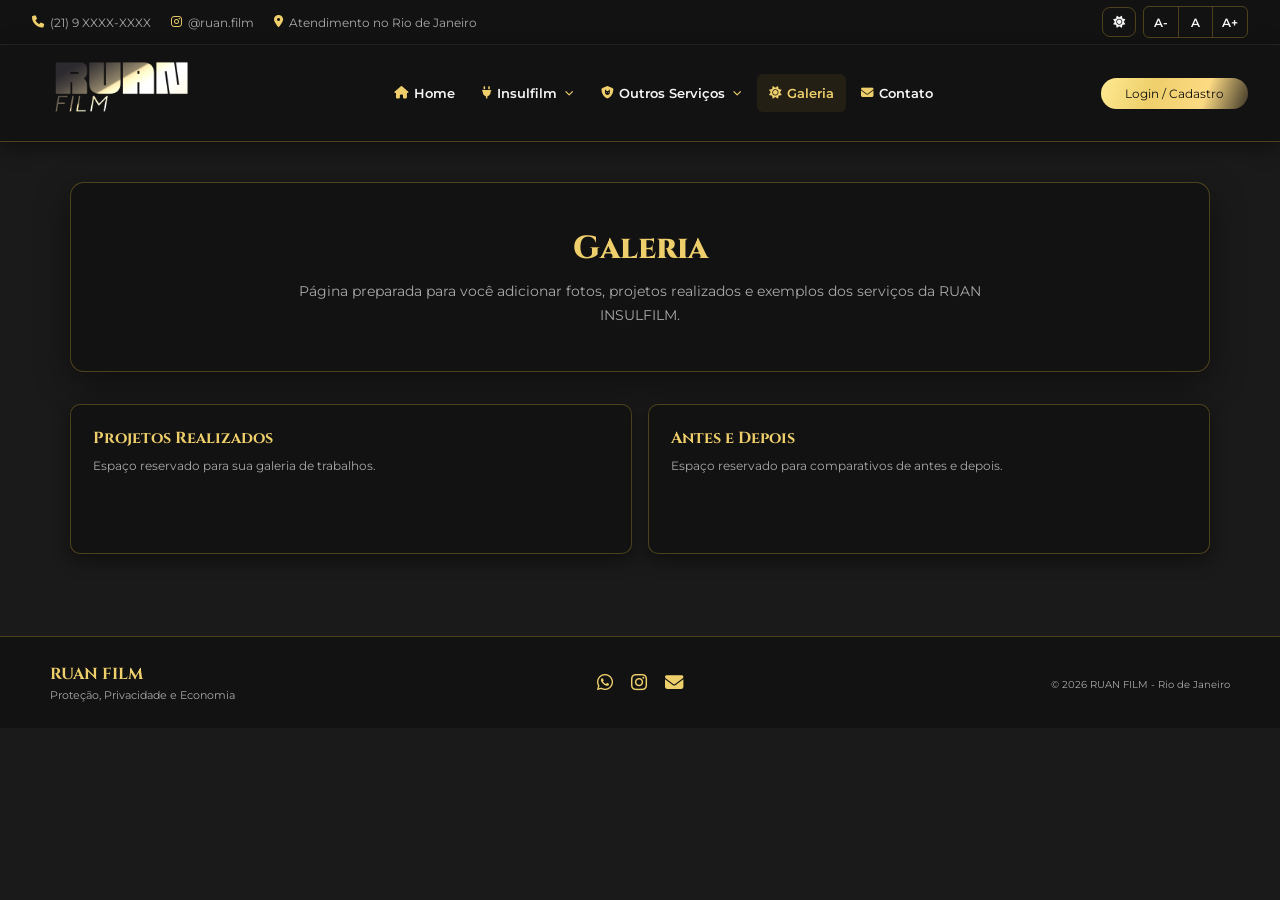
==== Projeto-atualizado-main/galeria.html @ 82c076cc "Add files via upload" ====
<!DOCTYPE html>
<html lang="pt-BR">
<head>
    <meta charset="UTF-8">
    <meta name="viewport" content="width=device-width, initial-scale=1.0">
    <title>RUAN FILM - Galeria</title>
    <link href="https://cdnjs.cloudflare.com/ajax/libs/font-awesome/6.4.0/css/all.min.css" rel="stylesheet">
    <link href="https://fonts.googleapis.com/css2?family=Cinzel:wght@500;700;800;900&family=Montserrat:wght@300;400;500;600;700;800&display=swap" rel="stylesheet">
    <link rel="stylesheet" href="index.css">
</head>
<body>
    <input type="checkbox" id="theme-toggle" class="css-control">
    <input type="radio" name="font-size" id="font-size-1" class="css-control">
    <input type="radio" name="font-size" id="font-size-2" class="css-control">
    <input type="radio" name="font-size" id="font-size-3" class="css-control">
    <input type="radio" name="font-size" id="font-size-4" class="css-control" checked>
    <input type="radio" name="font-size" id="font-size-5" class="css-control">
    <input type="radio" name="font-size" id="font-size-6" class="css-control">
    <input type="radio" name="font-size" id="font-size-7" class="css-control">
    <input type="checkbox" id="menu-toggle" class="css-control">

    <header>
        <div class="accessibility-bar">
            <div class="accessibility-info">
                <span><i class="fa-solid fa-phone gold-text"></i>(21) 9 XXXX-XXXX</span>
                <span class="desktop-only"><i class="fa-brands fa-instagram gold-text"></i>@ruan.film</span>
                <span class="desktop-large-only"><i class="fa-solid fa-location-dot gold-text"></i>Atendimento no Rio de Janeiro</span>
            </div>
            <div class="accessibility-controls">
                <label for="theme-toggle" class="access-btn theme-button" aria-label="Alternar tema claro/escuro">
                    <i class="fa-solid fa-sun theme-icon-light"></i>
                    <i class="fa-solid fa-moon theme-icon-dark"></i>
                </label>
                <div class="font-controls">
                    <label for="font-size-3" class="access-btn">A-</label>
                    <label for="font-size-4" class="access-btn">A</label>
                    <label for="font-size-5" class="access-btn">A+</label>
                </div>
            </div>
        </div>

        <nav class="app-navbar">
            <div class="navbar-container">
                <a class="navbar-brand" href="index.html">
                    <img src="img/logo/ruaninsulfilmlogo.png" alt="Ruan Film" class="brand-image">
                </a>

                <label for="menu-toggle" class="navbar-toggler">
                    <i class="fa-solid fa-bars"></i>
                </label>

                <div class="navbar-menu">
                    <ul class="navbar-nav">
                        <li><a href="index.html" class="nav-link-custom "><i class="fa-solid fa-house"></i>Home</a></li>
                        <li class="nav-item dropdown">
                            <a href="insulfilm.html" class="nav-link-custom " aria-haspopup="true">
                                <i class="fa-solid fa-plug"></i>
                                Insulfilm
                                <i class="fa-solid fa-chevron-down dropdown-chevron"></i>
                            </a>
                            <ul class="submenu">
                                <li><a href="insulfilm.html#residencial">Residencial</a></li>
                                <li><a href="insulfilm.html#automotivo">Automotivo</a></li>
                                <li><a href="insulfilm.html#seguranca">Para Segurança</a></li>
                                <li><a href="insulfilm.html#comercial">Comercial</a></li>
                            </ul>
                        </li>
                        <li class="nav-item dropdown">
                            <a href="outros-servicos.html" class="nav-link-custom " aria-haspopup="true">
                                <i class="fa-solid fa-shield-cat"></i>
                                Outros Serviços
                                <i class="fa-solid fa-chevron-down dropdown-chevron"></i>
                            </a>
                            <ul class="submenu">
                                <li><a href="outros-servicos.html#ppf">PPF (Paint Protection Film)</a></li>
                                <li><a href="outros-servicos.html#envelopamento">Envelopamento Veicular</a></li>
                            </ul>
                        </li>
                        <li><a href="galeria.html" class="nav-link-custom active"><i class="fa-solid fa-sun"></i>Galeria</a></li>
                        <li><a href="contato.html" class="nav-link-custom "><i class="fa-solid fa-envelope"></i>Contato</a></li>
                    </ul>
                    <div class="navbar-actions">
                        <a href="login.html" class="btn-gold">Login / Cadastro</a>
                    </div>
                </div>
            </div>
        </nav>
    </header>

    <main class="inner-main">
        <section class="inner-hero">
            <h1>Galeria</h1>
            <p>Página preparada para você adicionar fotos, projetos realizados e exemplos dos serviços da RUAN INSULFILM.</p>
        </section>

        <div class="page-content-grid">
            <section class="page-section page-placeholder" id="galeria-projetos">
                <h2>Projetos Realizados</h2>
                <p>Espaço reservado para sua galeria de trabalhos.</p>
            </section>
            <section class="page-section page-placeholder" id="galeria-antes-depois">
                <h2>Antes e Depois</h2>
                <p>Espaço reservado para comparativos de antes e depois.</p>
            </section>
        </div>
    </main>

    <footer class="footer">
        <div class="footer-container">
            <div class="footer-brand">
                <h3>RUAN FILM</h3>
                <p>Proteção, Privacidade e Economia</p>
            </div>
            <div class="footer-social">
                <a href="#" aria-label="WhatsApp"><i class="fa-brands fa-whatsapp"></i></a>
                <a href="#" aria-label="Instagram"><i class="fa-brands fa-instagram"></i></a>
                <a href="#" aria-label="E-mail"><i class="fa-solid fa-envelope"></i></a>
            </div>
            <div class="footer-copy"><span>© 2026 RUAN FILM - Rio de Janeiro</span></div>
        </div>
    </footer>
    <script src="darkmode.js"></script>
</body>
</html>
---- Projeto-atualizado-main/index.css ----
/* ============================================================
   RUAN FILM - CSS COMPLETO
   ATUALIZADO PARA SUPORTAR DARK/LIGHT MODE VIA JAVASCRIPT (.light-mode)
   ============================================================ */

   :root {
    --gold: #eecf6b;
    --gold-light: #ffe991;
    --gold-dark: #fcda83;

    --bg-body: #1A1A1A;
    --bg-header: #131212;
    --bg-navbar: #131212;
    --bg-card: #131212;
    --bg-card-hover: #131212;
    --bg-hero: #131212;

    --text-main: #f5f5f5;
    --text-secondary: #a9a9a9;
    --text-muted: #777777;

    --border: rgba(212, 175, 55, 0.30);
    --border-strong: rgba(212, 175, 55, 0.65);
    --border-light: rgba(255, 255, 255, 0.08);
    --shadow: rgba(0, 0, 0, 0.45);

    --font-main: "Montserrat", sans-serif;
    --font-title: "Cinzel", serif;
    --page-width: 1180px;
}

/* ============================================================
   LIGHT MODE (Fundo Branco / Claro via JavaScript .light-mode)
   ============================================================ */

body.light-mode {
    --bg-body: #f3f3f3;
    --bg-header: #ffffff;
    --bg-navbar: #ffffff;
    --bg-card: #ffffff;
    --bg-card-hover: #fafafa;
    --bg-hero: #ffffff;

    --text-main: #181818;
    --text-secondary: #555555;
    --text-muted: #777777;

    --gold: #b8972e;
    --gold-light: #d4af37;
    --gold-dark: #826315;

    --border: rgba(156, 124, 31, 0.35);
    --border-strong: rgba(156, 124, 31, 0.65);
    --border-light: rgba(0, 0, 0, 0.09);
    --shadow: rgba(0, 0, 0, 0.12);
}

/* ============================================================
   RESET
   ============================================================ */

* {
    box-sizing: border-box;
}

html {
    margin: 0;
    padding: 0;
    font-size: 16px;
    scroll-behavior: smooth;
}

body {
    min-height: 100vh;
    margin: 0;
    padding: 0;
    background: var(--bg-body);
    color: var(--text-main);
    font-family: var(--font-main);
    font-size: 1rem;
    transition: background-color 0.25s ease, color 0.25s ease;
}

a {
    color: inherit;
    text-decoration: none;
}

img {
    max-width: 100%;
    height: auto;
}

.css-control {
    position: absolute;
    width: 1px;
    height: 1px;
    opacity: 0;
    pointer-events: none;
}

/* ============================================================
   TAMANHO DA FONTE - 7 NÍVEIS
   ============================================================ */

html:has(#font-size-1:checked) { font-size: 13px; }
html:has(#font-size-2:checked) { font-size: 14px; }
html:has(#font-size-3:checked) { font-size: 15px; }
html:has(#font-size-4:checked) { font-size: 16px; }
html:has(#font-size-5:checked) { font-size: 17px; }
html:has(#font-size-6:checked) { font-size: 18px; }
html:has(#font-size-7:checked) { font-size: 19px; }

.font-controls {
    display: inline-flex;
    align-items: center;
    gap: 0;
    border: 1px solid var(--border);
    border-radius: 6px;
    overflow: hidden;
}

.font-controls .access-btn {
    border: 0;
    border-radius: 0;
}

.font-controls > .access-btn + .access-btn,
.font-controls > .font-reset,
.font-controls > .font-step-increase {
    border-left: 1px solid var(--border);
}

.font-step {
    position: relative;
    width: 34px;
    height: 30px;
}

.font-step .access-btn {
    position: absolute;
    inset: 0;
    width: 34px;
    height: 30px;
    display: none;
}

html:has(#font-size-4:checked) .font-step-decrease label[for="font-size-3"],
html:has(#font-size-3:checked) .font-step-decrease label[for="font-size-2"],
html:has(#font-size-2:checked) .font-step-decrease label[for="font-size-1"],
html:has(#font-size-1:checked) .font-step-decrease .disabled-control {
    display: inline-flex;
}

html:has(#font-size-4:checked) .font-step-increase label[for="font-size-5"],
html:has(#font-size-5:checked) .font-step-increase label[for="font-size-6"],
html:has(#font-size-6:checked) .font-step-increase label[for="font-size-7"],
html:has(#font-size-7:checked) .font-step-increase .disabled-control {
    display: inline-flex;
}

.disabled-control {
    cursor: not-allowed !important;
    opacity: 0.45;
}

.font-reset {
    border-radius: 0;
}

.font-step-decrease .access-btn {
    border-radius: 4px 0 0 4px;
}

.font-step-increase .access-btn {
    border-radius: 0 4px 4px 0;
}

/* ============================================================
   BOTÕES DE ACESSIBILIDADE
   ============================================================ */

.access-btn {
    min-width: 34px;
    min-height: 30px;
    padding: 0.3125rem 0.5625rem;
    display: inline-flex;
    align-items: center;
    justify-content: center;
    border: 1px solid var(--border);
    background: transparent;
    color: var(--text-main);
    font-family: var(--font-main);
    font-size: 0.75rem;
    font-weight: 600;
    cursor: pointer;
    transition: background-color 0.2s ease, color 0.2s ease, border-color 0.2s ease, transform 0.15s ease;
}

.access-btn:hover {
    background: var(--gold);
    border-color: var(--gold);
    color: #000;
}

.access-btn:active {
    transform: scale(0.95);
}

/* ============================================================
   ACESSIBILIDADE BAR
   ============================================================ */

.accessibility-bar {
    width: 100%;
    min-height: 42px;
    padding: 0.375rem 2rem;
    display: flex;
    align-items: center;
    justify-content: space-between;
    gap: 0.9375rem;
    background: var(--bg-header);
    border-bottom: 1px solid var(--border-light);
}

.accessibility-info {
    display: flex;
    align-items: center;
    gap: 1.25rem;
}

.accessibility-info span {
    display: inline-flex;
    align-items: center;
    gap: 0.375rem;
    color: var(--text-secondary);
    font-size: 0.76rem;
    white-space: nowrap;
}

.accessibility-info i {
    color: var(--gold);
}

.accessibility-controls {
    display: flex;
    align-items: center;
    gap: 0.4375rem;
    flex-shrink: 0;
}

/* ============================================================
   TEMA
   ============================================================ */

.theme-button {
    gap: 0.375rem;
    padding-left: 0.6875rem;
    padding-right: 0.6875rem;
    width: 34px;
    height: 30px;
    border-radius: 8px;
}

.theme-icon-dark {
    display: none;
}

.theme-icon-light {
    display: inline;
}

body.light-mode .theme-icon-light {
    display: none;
}

body.light-mode .theme-icon-dark {
    display: inline;
}

/* ============================================================
   TIPOGRAFIA
   ============================================================ */

.brand-title {
    font-family: var(--font-title);
    font-weight: 800;
    letter-spacing: 0.0625rem;
}

.gold-text {
    color: var(--gold) !important;
}

.text-secondary {
    color: var(--text-secondary);
}

/* ============================================================
   NAVBAR
   ============================================================ */

header {
    position: sticky;
    top: 0;
    z-index: 1000;
}

.app-navbar {
    width: 100%;
    min-height: 70px;
    background: var(--bg-navbar);
    border-bottom: 1px solid var(--border);
    box-shadow: 0 5px 20px var(--shadow);
    transition: background-color 0.25s ease, border-color 0.25s ease;
}

.navbar-container {
    width: 100%;
    max-width: 1380px;
    min-height: 70px;
    margin: 0 auto;
    padding: 0.5rem 2rem;
    display: flex;
    align-items: center;
}

.navbar-brand {
    display: flex;
    align-items: center;
    gap: 0.6875rem;
    margin-right: 2.125rem;
    flex-shrink: 0;
}

.brand-icon {
    color: var(--gold);
    font-size: 1.55rem;
}

.brand-content {
    display: flex;
    flex-direction: column;
    gap: 0.0625rem;
}

.brand-content .brand-title {
    color: var(--gold);
    font-size: 1.05rem;
    line-height: 1;
}

.brand-subtitle {
    color: var(--text-secondary);
    font-size: 0.60rem;
    font-weight: 600;
    white-space: nowrap;
}

/* ============================================================
   MENU MOBILE
   ============================================================ */

.navbar-toggler {
    display: none;
    width: 42px;
    height: 38px;
    margin-left: auto;
    align-items: center;
    justify-content: center;
    border: 1px solid var(--border);
    border-radius: 6px;
    background: transparent;
    color: var(--gold);
    font-size: 1.15rem;
    cursor: pointer;
}

.navbar-toggler:hover {
    background: var(--gold);
    color: #000;
}

.navbar-menu {
    flex: 1;
    display: flex;
    align-items: center;
    justify-content: space-between;
    gap: 1.25rem;
}

.navbar-nav {
    flex: 1;
    justify-content: center;
    display: flex;
    align-items: center;
    gap: 0.1875rem;
    margin: 0;
    padding: 0;
    list-style: none;
}

.navbar-nav > li {
    position: relative;
}

.nav-link-custom {
    min-height: 38px;
    padding: 0.5rem 0.75rem;
    display: inline-flex;
    align-items: center;
    gap: 0.375rem;
    border-radius: 6px;
    color: var(--text-main);
    font-size: 0.80rem;
    font-weight: 600;
    white-space: nowrap;
    transition: color 0.2s ease, background-color 0.2s ease;
}

.nav-link-custom i {
    color: var(--gold);
    font-size: 0.78rem;
}

.nav-link-custom:hover,
.dropdown:hover > .nav-link-custom,
.dropdown:focus-within > .nav-link-custom {
    color: var(--gold);
    background: rgba(212, 175, 55, 0.10);
}

.nav-link-custom.active {
    color: var(--gold);
    background: rgba(212, 175, 55, 0.08);
}

.dropdown-chevron {
    margin-left: 0.125rem;
    font-size: 0.55rem !important;
    transition: transform 0.2s ease;
}

.dropdown:hover .dropdown-chevron,
.dropdown:focus-within .dropdown-chevron {
    transform: rotate(180deg);
}

/* ============================================================
   SUBMENU HOVER - SEM JAVASCRIPT
   ============================================================ */

.submenu {
    position: absolute;
    top: calc(100% + 0.35rem);
    left: 0;
    z-index: 1000;
    min-width: 215px;
    margin: 0;
    padding: 0.4rem;
    display: none;
    list-style: none;
    background: var(--bg-navbar);
    border: 1px solid var(--border);
    border-radius: 8px;
    box-shadow: 0 12px 28px var(--shadow);
}

.dropdown:hover .submenu,
.dropdown:focus-within .submenu {
    display: block;
}

.submenu::before {
    content: "";
    position: absolute;
    top: -0.4rem;
    left: 0;
    width: 100%;
    height: 0.4rem;
}

.submenu li {
    width: 100%;
}

.submenu a {
    width: 100%;
    padding: 0.6rem 0.75rem;
    display: flex;
    align-items: center;
    color: var(--text-main);
    border-radius: 5px;
    font-size: 0.76rem;
    line-height: 1.3;
    transition: background-color 0.2s ease, color 0.2s ease, padding-left 0.2s ease;
}

.submenu a:hover {
    padding-left: 1rem;
    background: rgba(212, 175, 55, 0.12);
    color: var(--gold);
}

/* ============================================================
   BOTÕES DA NAVBAR
   ============================================================ */

.brand-image {
    width: 180px;
    max-height: 80px;
    object-fit: contain;
}

.navbar-actions {
    display: flex;
    align-items: center;
    gap: 0.5rem;
    flex-shrink: 0;
}

.navbar-image-access {
    position: relative;
    display: block;
    width: 190px;
    flex-shrink: 0;
}

.navbar-image-access img {
    display: block;
    width: 100%;
    height: auto;
}

.navbar-image-access a {
    position: absolute;
    top: 22%;
    bottom: 22%;
    border-radius: 999px;
}

.navbar-image-access a:first-of-type {
    left: 16%;
    width: 33%;
}

.navbar-image-access a:last-of-type {
    left: 49%;
    width: 36%;
}

.navbar-image-access a:focus-visible {
    outline: 2px solid var(--gold);
    outline-offset: 2px;
}

.navbar-actions .btn-gold,
.hero-actions .btn-gold {
    font-size: 12px;
    display: inline-block;
    padding: 8px 24px;
    border-radius: 30px;
    border: 0px solid var(--border-strong);

    background: linear-gradient(
        110deg,
        var(--gold-light) 0%,
        var(--gold) 35%,
        var(--gold-dark) 70%,
        #3c3527 100%
    );

    color: #111;
    text-decoration: none;
    transition: 0.3s ease;
}

.navbar-actions .btn-gold:hover,
.hero-actions .btn-gold:hover {
    background: linear-gradient(
        110deg,
        #ffffff 0%,
        var(--gold-light) 35%,
        var(--gold) 70%,
        var(--gold-dark) 100%
    );
    box-shadow: 0 0 14px rgba(212, 175, 55, 0.35);
}

/* ============================================================
   CONTEÚDO
   ============================================================ */

.main-container {
    width: 100%;
    max-width: var(--page-width);
    margin: 0 auto;
    padding: 1.75rem 1.25rem 0;
}

/* ============================================================
   HERO
   ============================================================ */

.hero-banner {
    width: 100%;
    margin: 0 0 2.375rem;
    padding: 3.25rem 0;
    display: grid;
    grid-template-columns: minmax(0, 1.05fr) minmax(0, 0.95fr);
    align-items: center;
    gap: 3rem;
    text-align: left;
    background: transparent;
}

.hero-copy {
    min-width: 0;
}

.hero-kicker {
    margin: 0 0 1.25rem;
    display: flex;
    align-items: center;
    gap: 0.625rem;
    color: var(--gold);
    font-size: 0.72rem;
    font-weight: 800;
    text-transform: uppercase;
}

.hero-kicker::before {
    width: 2rem;
    height: 1px;
    flex: 0 0 auto;
    background: var(--gold);
    content: "";
}

.hero-title {
    margin: 0 0 1.125rem;
    color: var(--text-main);
    font-family: var(--font-title);
    font-size: 3.2rem;
    font-weight: 700;
    line-height: 1.08;
}

.hero-title > span {
    display: block;
}

.hero-title-highlight {
    color: var(--gold);
}

.hero-subtitle {
    max-width: 700px;
    margin: 0 0 1.75rem;
    color: var(--text-secondary);
    font-size: 0.95rem;
    font-weight: 400;
    line-height: 1.7;
}

.hero-image {
    width: 100%;
    height: 410px;
    margin: 0;
    overflow: hidden;
    border-radius: 16px;
}

.hero-image img {
    display: block;
    width: 100%;
    height: 100%;
    object-fit: cover;
    object-position: center 55%;
}

.hero-actions {
    display: flex;
    align-items: center;
    justify-content: flex-start;
}

.hero-actions .btn-gold {
    display: inline-flex;
    align-items: center;
    gap: 0.5rem;
}

.hero-button {
    min-height: 42px;
    padding: 0.625rem 1.125rem;
    font-size: 0.82rem;
}

.ofertas {
    display: flex;
    flex-direction: column;
    align-items: center;
    gap: 0.75rem;
    margin: 0 auto 2.375rem;
    padding: 0 1rem;
    text-align: center;
}

.ofertas p:first-child {
    margin: 0;
    color: var(--gold);
    font-size: 1.2rem;
    font-weight: 400;
    line-height: 1.4;
}

.ofertas-destaque {
    font-weight: 800;
}

.ofertas p:nth-child(2) {
    width: fit-content;
    max-width: 100%;
    margin: 0;
    padding: 0.65rem 1rem;
    border: 1px solid var(--border);
    border-radius: 6px;
    background: var(--bg-card);
    color: var(--text-main);
    font-size: 0.82rem;
    line-height: 1.5;
}

/* ============================================================
   SEÇÕES
   ============================================================ */

.content-section {
    width: 100%;
    margin: 0 0 2.375rem;
    scroll-margin-top: 100px;
}

.content-section:last-child {
    margin-bottom: 1.25rem;
}

.section-header {
    width: 100%;
    margin-bottom: 1.0625rem;
    padding-bottom: 0.6875rem;
    border-bottom: 1px solid var(--border-light);
}

.content-section#sec-peliculas .section-header,
.content-section#sec-ppf .section-header {
    padding: 1rem;
    border: 1px solid var(--border);
    border-radius: 6px;
    background: var(--bg-card);
}

.ppf-feature-image {
    margin: 0;
    overflow: hidden;
    border-radius: 8px;
}

.ppf-feature-image img {
    display: block;
    width: 100%;
    height: clamp(220px, 36vw, 420px);
    object-fit: cover;
    object-position: center 58%;
}

.section-heading {
    display: flex;
    align-items: center;
    gap: 0.8125rem;
}

.film-heading-content {
    width: 100%;
}

.section-icon {
    flex-shrink: 0;
    color: var(--gold);
    font-size: 1.65rem;
}

.section-heading h2 {
    margin: 0 0 0.1875rem;
    color: var(--text-main);
    font-family: var(--font-title);
    font-size: 1.30rem;
    font-weight: 700;
    line-height: 1.35;
}

.section-heading span {
    color: var(--text-secondary);
    font-size: 0.76rem;
    line-height: 1.4;
}

.film-category-subtitle {
    display: block;
    margin-top: 0.2rem;
}

.film-category-links {
    display: grid;
    grid-template-columns: repeat(2, minmax(0, 1fr));
    gap: 1.25rem;
    margin: 1rem 0 0;
    padding: 0;
    list-style: none;
}

.film-category-links a {
    min-height: 220px;
    padding: 1rem;
    display: flex;
    flex-direction: column;
    align-items: center;
    justify-content: center;
    gap: 0.2rem;
    border: 0;
    border-radius: 36px;
    overflow: hidden;
    background-color: var(--bg-card);
    background-clip: border-box;
    background-position: center;
    background-repeat: no-repeat;
    background-size: cover;
    box-shadow: none;
    color: #fff;
    font-family: var(--font-main);
    font-size: 1.48rem;
    font-weight: 700;
    line-height: 1.4;
    text-align: center;
    text-shadow: 0 1px 4px rgba(0, 0, 0, 0.8);
    transition: background-color 0.2s ease, border-color 0.2s ease, transform 0.2s ease;
}

.film-category-links a span {
    color: rgba(255, 255, 255, 0.88);
    font-size: 0.86rem;
    font-weight: 400;
}

.film-category-links li:nth-child(1) a {
    background-image: linear-gradient(rgba(0, 0, 0, 0.38), rgba(0, 0, 0, 0.38)), url("img/insulfilm/veiculos-insulfilm.png");
}

.film-category-links li:nth-child(2) a {
    background-image: linear-gradient(rgba(0, 0, 0, 0.38), rgba(0, 0, 0, 0.38)), url("img/insulfilm/residencial-insulfilm.png");
}

.film-category-links li:nth-child(3) a {
    background-image: linear-gradient(rgba(0, 0, 0, 0.38), rgba(0, 0, 0, 0.38)), url("img/insulfilm/seguran%C3%A7a.png");
}

.film-category-links li:nth-child(4) a {
    background-image: linear-gradient(rgba(0, 0, 0, 0.38), rgba(0, 0, 0, 0.38)), url("img/insulfilm/corporativo.png");
}

.film-category-links a:hover {
    background-color: var(--bg-card-hover);
    transform: translateY(-1px);
}

.film-category-links a:focus-visible {
    outline: 2px solid var(--gold-light);
    outline-offset: 2px;
}

@media (max-width: 600px) {
    .film-category-links {
        grid-template-columns: 1fr;
    }
}

/* ============================================================
   CARDS
   ============================================================ */

.cards-grid {
    display: grid;
    grid-template-columns: repeat(3, minmax(0, 1fr));
    gap: 0.875rem;
}

.gold-card {
    min-height: 100px;
    padding: 1rem;
    display: flex;
    align-items: center;
    gap: 0.875rem;
    background: var(--bg-card);
    border: 1px solid var(--border);
    border-radius: 10px;
    box-shadow: 0 6px 18px var(--shadow);
    transition: background-color 0.2s ease, border-color 0.2s ease, transform 0.2s ease, box-shadow 0.2s ease;
}

.gold-card:hover {
    background: var(--bg-card-hover);
    border-color: var(--border-strong);
    transform: translateY(-2px);
    box-shadow: 0 10px 25px var(--shadow);
}

.card-icon {
    flex-shrink: 0;
    color: var(--gold);
    font-size: 1.65rem;
}

.gold-card h3 {
    margin: 0 0 0.25rem;
    color: var(--gold);
    font-size: 0.82rem;
    font-weight: 800;
    letter-spacing: 0.03125rem;
}

.gold-card p {
    margin: 0;
    color: var(--text-secondary);
    font-size: 0.72rem;
    line-height: 1.55;
}

/* ============================================================
   FOOTER
   ============================================================ */

.footer {
    width: 100%;
    margin-top: 1.125rem;
    padding: 1.625rem 1.25rem;
    background: var(--bg-card);
    border-top: 1px solid var(--border);
}

.footer-container {
    width: 100%;
    max-width: var(--page-width);
    margin: 0 auto;
    display: grid;
    grid-template-columns: 1fr 1fr 1fr;
    align-items: center;
    gap: 1.25rem;
}

.footer-brand {
    text-align: left;
}

.footer-brand h3 {
    margin: 0 0 0.1875rem;
    color: var(--gold);
    font-family: var(--font-title);
    font-size: 1rem;
}

.footer-brand p {
    margin: 0;
    color: var(--text-secondary);
    font-size: 0.70rem;
}

.footer-social {
    display: flex;
    align-items: center;
    justify-content: center;
    gap: 1.125rem;
}

.footer-social a {
    color: var(--gold);
    font-size: 1.15rem;
    transition: color 0.2s ease, transform 0.2s ease;
}

.footer-social a:hover {
    color: var(--gold-light);
    transform: translateY(-2px);
}

.footer-copy {
    text-align: right;
}

.footer-copy span {
    color: var(--text-secondary);
    font-size: 0.65rem;
}

/* ============================================================
   LIGHT MODE - SOMBRAS E LOGO (.light-mode)
   ============================================================ */

body.light-mode .app-navbar {
    box-shadow: 0 4px 18px rgba(0, 0, 0, 0.08);
}

body.light-mode .gold-card {
    box-shadow: 0 5px 18px rgba(0, 0, 0, 0.08);
}

body.light-mode .gold-card:hover {
    box-shadow: 0 8px 22px rgba(0, 0, 0, 0.12);
}

body.light-mode .brand-image {
    filter: brightness(0.7) contrast(1.3) sepia(60%) hue-rotate(5deg);
    transition: filter 0.3s ease;
}

/* ============================================================
   TABLET & MOBILE RESPONSIVE
   ============================================================ */

@media (max-width: 1000px) {
    .navbar-container {
        padding-left: 1.25rem;
        padding-right: 1.25rem;
    }

    .navbar-brand {
        margin-right: 1.25rem;
    }

    .nav-link-custom {
        padding-left: 0.5rem;
        padding-right: 0.5rem;
        font-size: 0.72rem;
    }

    .navbar-actions {
        gap: 0.3125rem;
    }

    .btn-gold,
    .btn-outline-gold {
        padding-left: 0.5625rem;
        padding-right: 0.5625rem;
    }
}

@media (max-width: 768px) {
    .accessibility-bar {
        padding: 0.4375rem 0.875rem;
        flex-direction: column;
        align-items: stretch;
    }

    .accessibility-info {
        justify-content: center;
        gap: 0.875rem;
    }

    .desktop-only,
    .desktop-large-only {
        display: none !important;
    }

    .accessibility-controls {
        justify-content: center;
    }

    .navbar-container {
        min-height: 62px;
        padding: 0.5rem 0.875rem;
        flex-wrap: wrap;
    }

    .navbar-brand {
        margin-right: 0;
    }

    .brand-subtitle {
        font-size: 0.55rem;
    }

    .navbar-toggler {
        display: flex;
    }

    .navbar-menu {
        width: 100%;
        flex-basis: 100%;
        display: none;
        flex-direction: column;
        align-items: stretch;
        gap: 0.75rem;
        padding: 0.9375rem 0 0.3125rem;
    }

    #menu-toggle:checked ~ header .navbar-menu {
        display: flex;
    }

    .navbar-nav {
        width: 100%;
        flex-direction: column;
        align-items: stretch;
        gap: 0.1875rem;
    }

    .nav-link-custom {
        width: 100%;
        justify-content: flex-start;
        padding: 0.625rem 0.75rem;
    }

    .submenu {
        position: static;
        width: 100%;
        min-width: 0;
        margin: 0.15rem 0 0.35rem;
        padding: 0.3rem;
        display: none;
        box-shadow: none;
        border-radius: 6px;
    }

    .dropdown:hover .submenu,
    .dropdown:focus-within .submenu {
        display: block;
    }

    .submenu a {
        padding: 0.55rem 0.75rem;
        font-size: 0.72rem;
    }

    .navbar-actions {
        width: 100%;
        display: flex;
        justify-content: center;
    }

    .navbar-image-access {
        width: 190px;
    }

    .main-container {
        padding: 1.25rem 0.875rem 0;
    }

    .hero-banner {
        padding: 2.375rem 0;
        margin-bottom: 1.875rem;
        grid-template-columns: 1fr;
        gap: 1.5rem;
    }

    .hero-title {
        font-size: 2.35rem;
    }

    .hero-image {
        height: 300px;
    }

    .hero-subtitle {
        font-size: 0.88rem;
    }

    .content-section {
        margin-bottom: 1.875rem;
    }

    .section-heading {
        align-items: flex-start;
        gap: 0.625rem;
    }

    .section-icon {
        font-size: 1.35rem;
    }

    .section-heading h2 {
        font-size: 1rem;
    }

    .section-heading span {
        font-size: 0.70rem;
    }

    .cards-grid {
        grid-template-columns: 1fr;
        gap: 0.625rem;
    }

    .gold-card {
        min-height: 86px;
        padding: 0.875rem;
    }

    .footer-container {
        grid-template-columns: 1fr;
        text-align: center;
        gap: 0.9375rem;
    }

    .footer-brand,
    .footer-copy {
        text-align: center;
    }
}

@media (max-width: 480px) {
    .accessibility-info span:first-child {
        font-size: 0.68rem;
    }

    .accessibility-controls {
        width: 100%;
        justify-content: center;
    }

    .access-btn {
        min-height: 29px;
        padding: 0.3125rem 0.5rem;
        border-radius: 1px;
    }

    .font-step,
    .font-step .access-btn {
        width: 32px;
    }

    .navbar-brand {
        gap: 0.5rem;
    }

    .brand-icon {
        font-size: 1.3rem;
    }

    .brand-content .brand-title {
        font-size: 0.90rem;
    }

    .brand-subtitle {
        display: none;
    }

    .hero-banner {
        padding: 1.875rem 0;
    }

    .hero-title {
        font-size: 1.9rem;
    }

    .hero-image {
        height: 220px;
    }

    .hero-subtitle {
        font-size: 0.8rem;
    }

    .section-heading h2 {
        font-size: 0.90rem;
    }

    .section-heading span {
        font-size: 0.65rem;
    }
}

/* ============================================================
   PÁGINAS INTERNAS
   ============================================================ */

.inner-main {
    width: 100%;
    max-width: var(--page-width);
    margin: 0 auto;
    padding: 2.5rem 1.25rem 3rem;
}

.inner-hero {
    margin-bottom: 2rem;
    padding: 2.75rem 2rem;
    text-align: center;
    background: linear-gradient(145deg, var(--bg-hero), var(--bg-card));
    border: 1px solid var(--border);
    border-radius: 14px;
    box-shadow: 0 12px 35px var(--shadow);
}

.inner-hero h1 {
    margin: 0 0 0.6rem;
    color: var(--gold);
    font-family: var(--font-title);
    font-size: 2rem;
    font-weight: 800;
}

.inner-hero p {
    max-width: 760px;
    margin: 0 auto;
    color: var(--text-secondary);
    font-size: 0.88rem;
    line-height: 1.7;
}

.page-content-grid {
    display: grid;
    grid-template-columns: repeat(2, minmax(0, 1fr));
    gap: 1rem;
}

.page-placeholder {
    min-height: 150px;
    padding: 1.35rem;
    background: var(--bg-card);
    border: 1px solid var(--border);
    border-radius: 10px;
    box-shadow: 0 6px 18px var(--shadow);
}

.page-placeholder h2,
.page-placeholder h3 {
    margin: 0 0 0.45rem;
    color: var(--gold);
    font-family: var(--font-title);
    font-size: 1rem;
}

.page-placeholder p {
    margin: 0;
    color: var(--text-secondary);
    font-size: 0.78rem;
    line-height: 1.6;
}

.page-placeholder + .page-placeholder {
    scroll-margin-top: 100px;
}

.page-section {
    margin-bottom: 1rem;
}

@media (max-width: 768px) {
    .inner-main {
        padding: 1.5rem 0.875rem 2rem;
    }

    .inner-hero {
        padding: 2rem 1.1rem;
    }

    .inner-hero h1 {
        font-size: 1.5rem;
    }

    .inner-hero p {
        font-size: 0.76rem;
    }

    .page-content-grid {
        grid-template-columns: 1fr;
    }
}
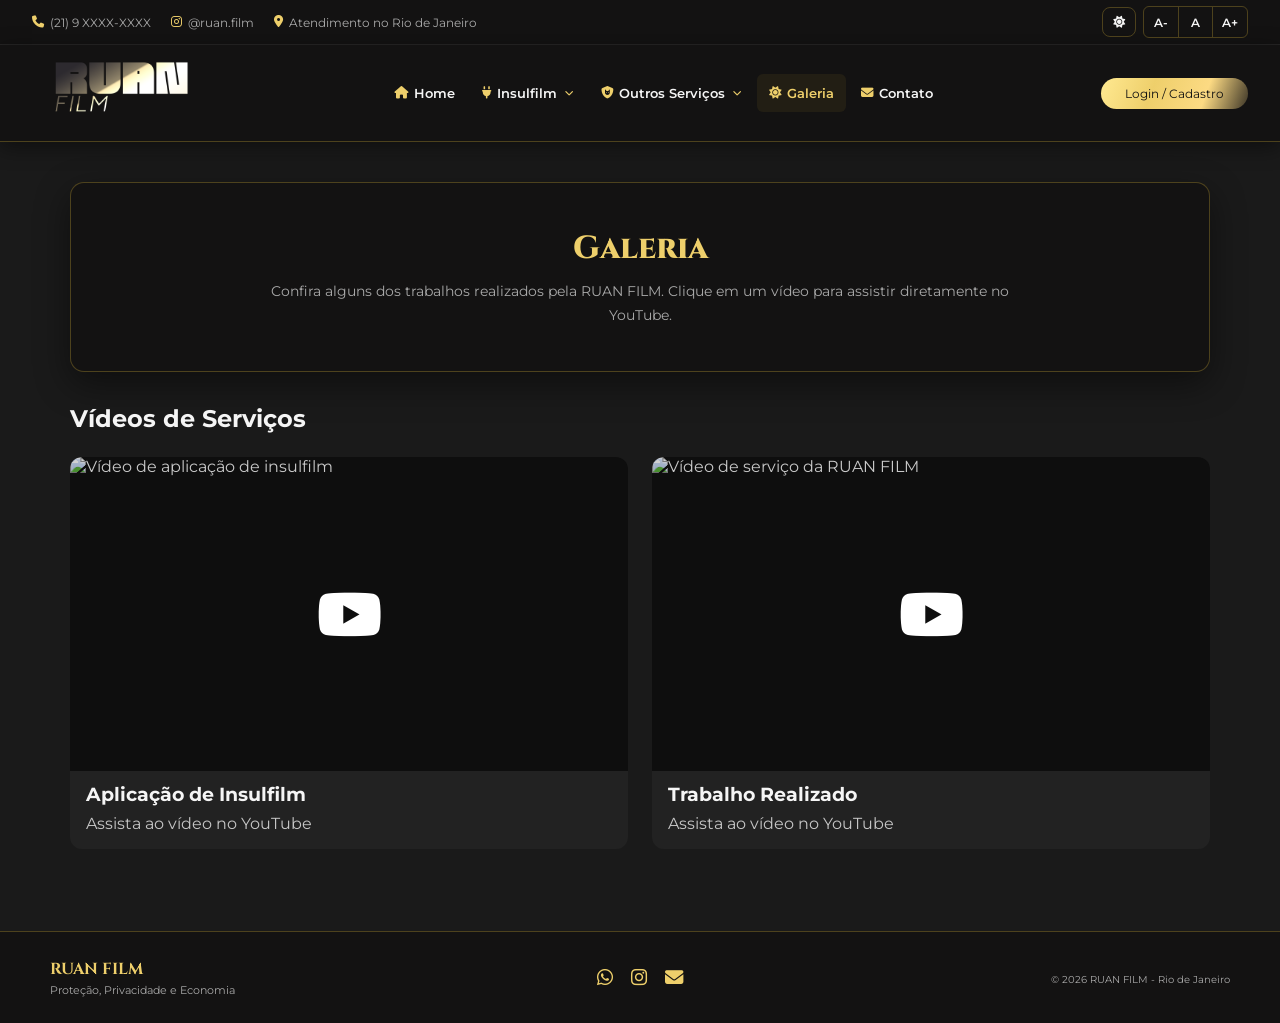
==== commit 9ce97c74: "Update galeria.html" ====
--- a/Projeto-atualizado-main/galeria.html
+++ b/Projeto-atualizado-main/galeria.html
@@ -7,6 +7,62 @@
     <link href="https://cdnjs.cloudflare.com/ajax/libs/font-awesome/6.4.0/css/all.min.css" rel="stylesheet">
     <link href="https://fonts.googleapis.com/css2?family=Cinzel:wght@500;700;800;900&family=Montserrat:wght@300;400;500;600;700;800&display=swap" rel="stylesheet">
     <link rel="stylesheet" href="index.css">
+    <style>
+        .video-gallery {
+            display: grid;
+            grid-template-columns: repeat(auto-fit, minmax(min(100%, 280px), 1fr));
+            gap: 24px;
+            margin-top: 24px;
+        }
+        .video-gallery-card {
+            display: block;
+            overflow: hidden;
+            color: inherit;
+            text-decoration: none;
+            border-radius: 12px;
+            background: var(--card-bg, rgba(128, 128, 128, 0.08));
+            transition: transform .2s ease, box-shadow .2s ease;
+        }
+        .video-gallery-card:hover {
+            transform: translateY(-4px);
+            box-shadow: 0 10px 24px rgba(0, 0, 0, .16);
+        }
+        .video-gallery-thumbnail {
+            position: relative;
+            aspect-ratio: 16 / 9;
+            overflow: hidden;
+            background: #111;
+        }
+        .video-gallery-thumbnail img {
+            display: block;
+            width: 100%;
+            height: 100%;
+            object-fit: cover;
+        }
+        .video-play-icon {
+            position: absolute;
+            inset: 0;
+            display: grid;
+            place-items: center;
+            color: #fff;
+            font-size: 58px;
+            background: rgba(0, 0, 0, .18);
+            transition: background .2s ease;
+        }
+        .video-gallery-card:hover .video-play-icon {
+            background: rgba(0, 0, 0, .38);
+        }
+        .video-gallery-card h3,
+        .video-gallery-card p {
+            margin: 12px 16px;
+        }
+        .video-gallery-card p {
+            margin-top: -4px;
+            margin-bottom: 16px;
+            opacity: .78;
+        }
+    </style>
+
 </head>
 <body>
     <input type="checkbox" id="theme-toggle" class="css-control">
@@ -90,19 +146,39 @@
     <main class="inner-main">
         <section class="inner-hero">
             <h1>Galeria</h1>
-            <p>Página preparada para você adicionar fotos, projetos realizados e exemplos dos serviços da RUAN INSULFILM.</p>
+            <p>Confira alguns dos trabalhos realizados pela RUAN FILM. Clique em um vídeo para assistir diretamente no YouTube.</p>
         </section>
 
-        <div class="page-content-grid">
-            <section class="page-section page-placeholder" id="galeria-projetos">
-                <h2>Projetos Realizados</h2>
-                <p>Espaço reservado para sua galeria de trabalhos.</p>
-            </section>
-            <section class="page-section page-placeholder" id="galeria-antes-depois">
-                <h2>Antes e Depois</h2>
-                <p>Espaço reservado para comparativos de antes e depois.</p>
-            </section>
-        </div>
+        <section class="page-section" id="galeria-projetos">
+            <h2>Vídeos de Serviços</h2>
+            <div class="video-gallery">
+                <a class="video-gallery-card"
+                   href="https://youtube.com/shorts/wO9JgSULLxM?feature=share"
+                   target="_blank" rel="noopener noreferrer"
+                   aria-label="Assistir vídeo de aplicação de insulfilm no YouTube">
+                    <div class="video-gallery-thumbnail">
+                        <img src="https://img.youtube.com/vi/wO9JgSULLxM/hqdefault.jpg"
+                             alt="Vídeo de aplicação de insulfilm">
+                        <span class="video-play-icon" aria-hidden="true"><i class="fa-brands fa-youtube"></i></span>
+                    </div>
+                    <h3>Aplicação de Insulfilm</h3>
+                    <p>Assista ao vídeo no YouTube</p>
+                </a>
+
+                <a class="video-gallery-card"
+                   href="https://www.youtube.com/watch?v=LKJraE_Bf8A"
+                   target="_blank" rel="noopener noreferrer"
+                   aria-label="Assistir vídeo de serviço da RUAN FILM no YouTube">
+                    <div class="video-gallery-thumbnail">
+                        <img src="https://img.youtube.com/vi/LKJraE_Bf8A/hqdefault.jpg"
+                             alt="Vídeo de serviço da RUAN FILM">
+                        <span class="video-play-icon" aria-hidden="true"><i class="fa-brands fa-youtube"></i></span>
+                    </div>
+                    <h3>Trabalho Realizado</h3>
+                    <p>Assista ao vídeo no YouTube</p>
+                </a>
+            </div>
+        </section>
     </main>
 
     <footer class="footer">
